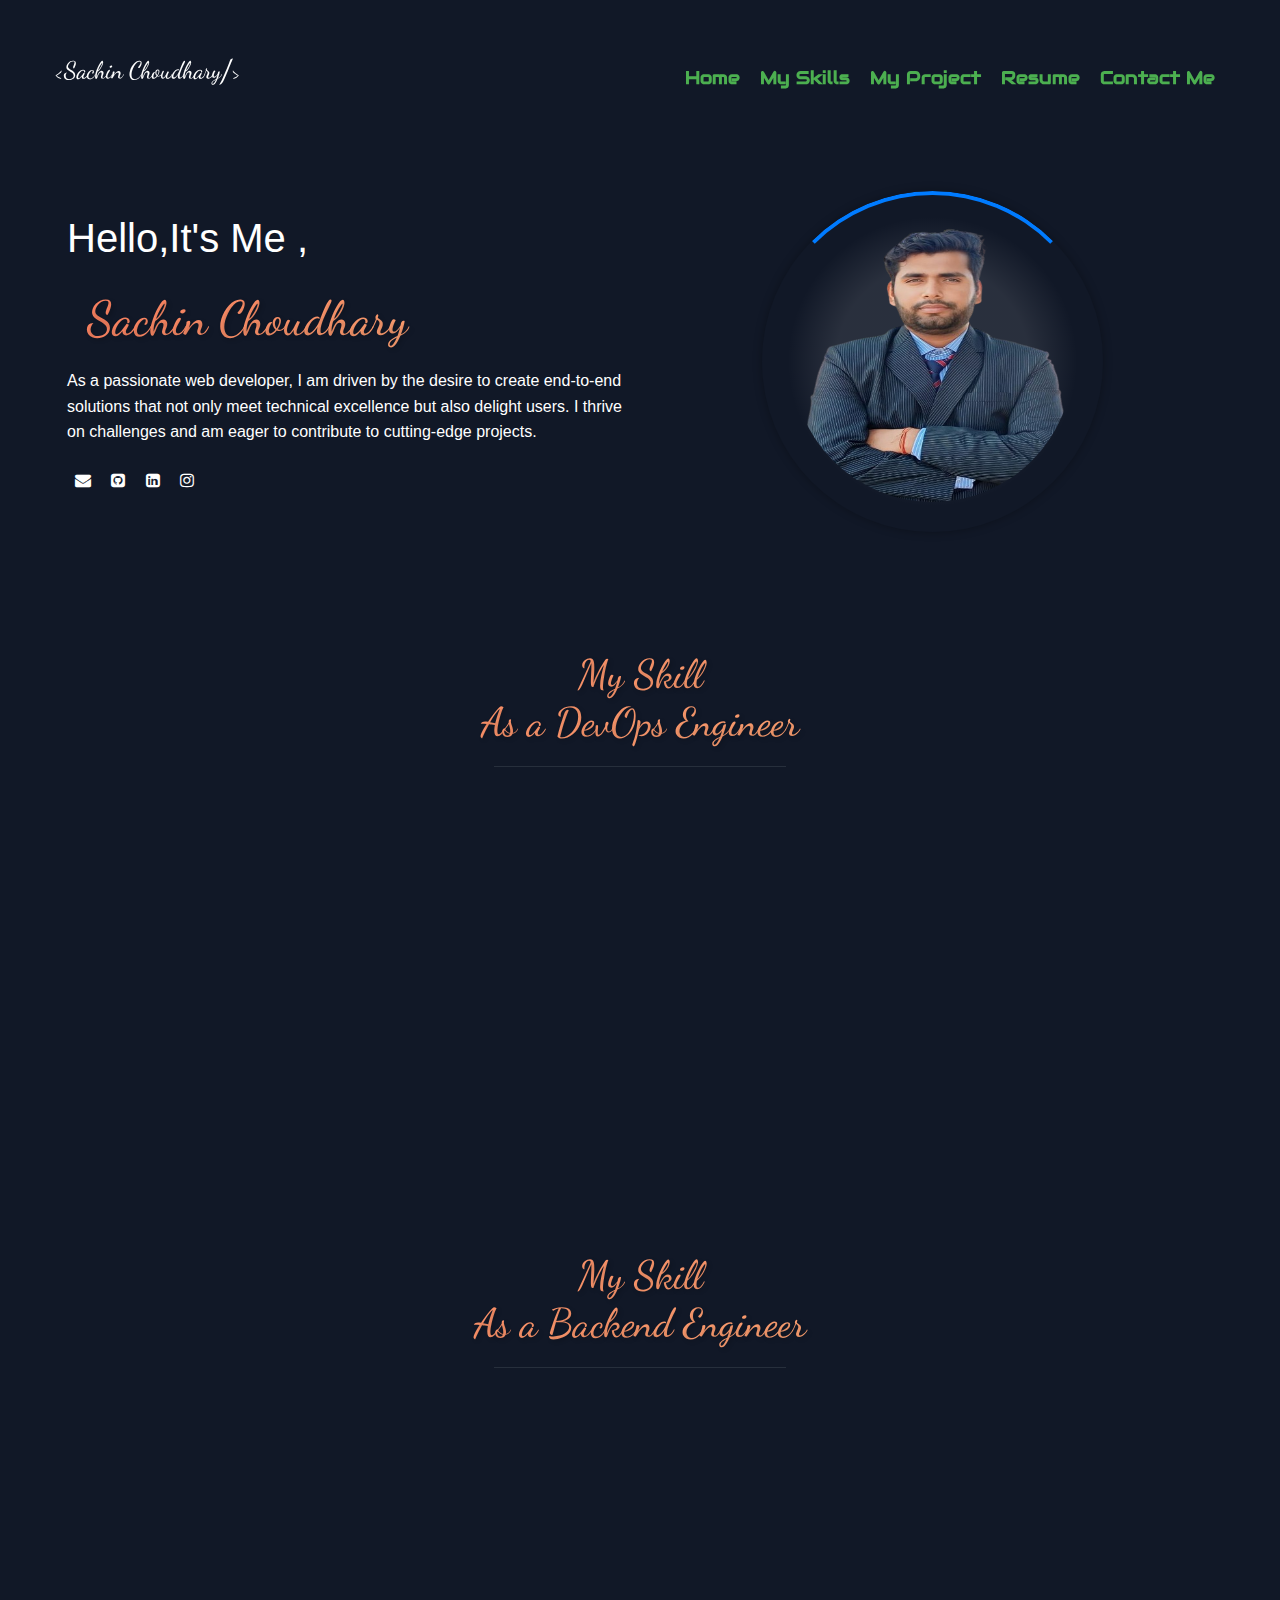
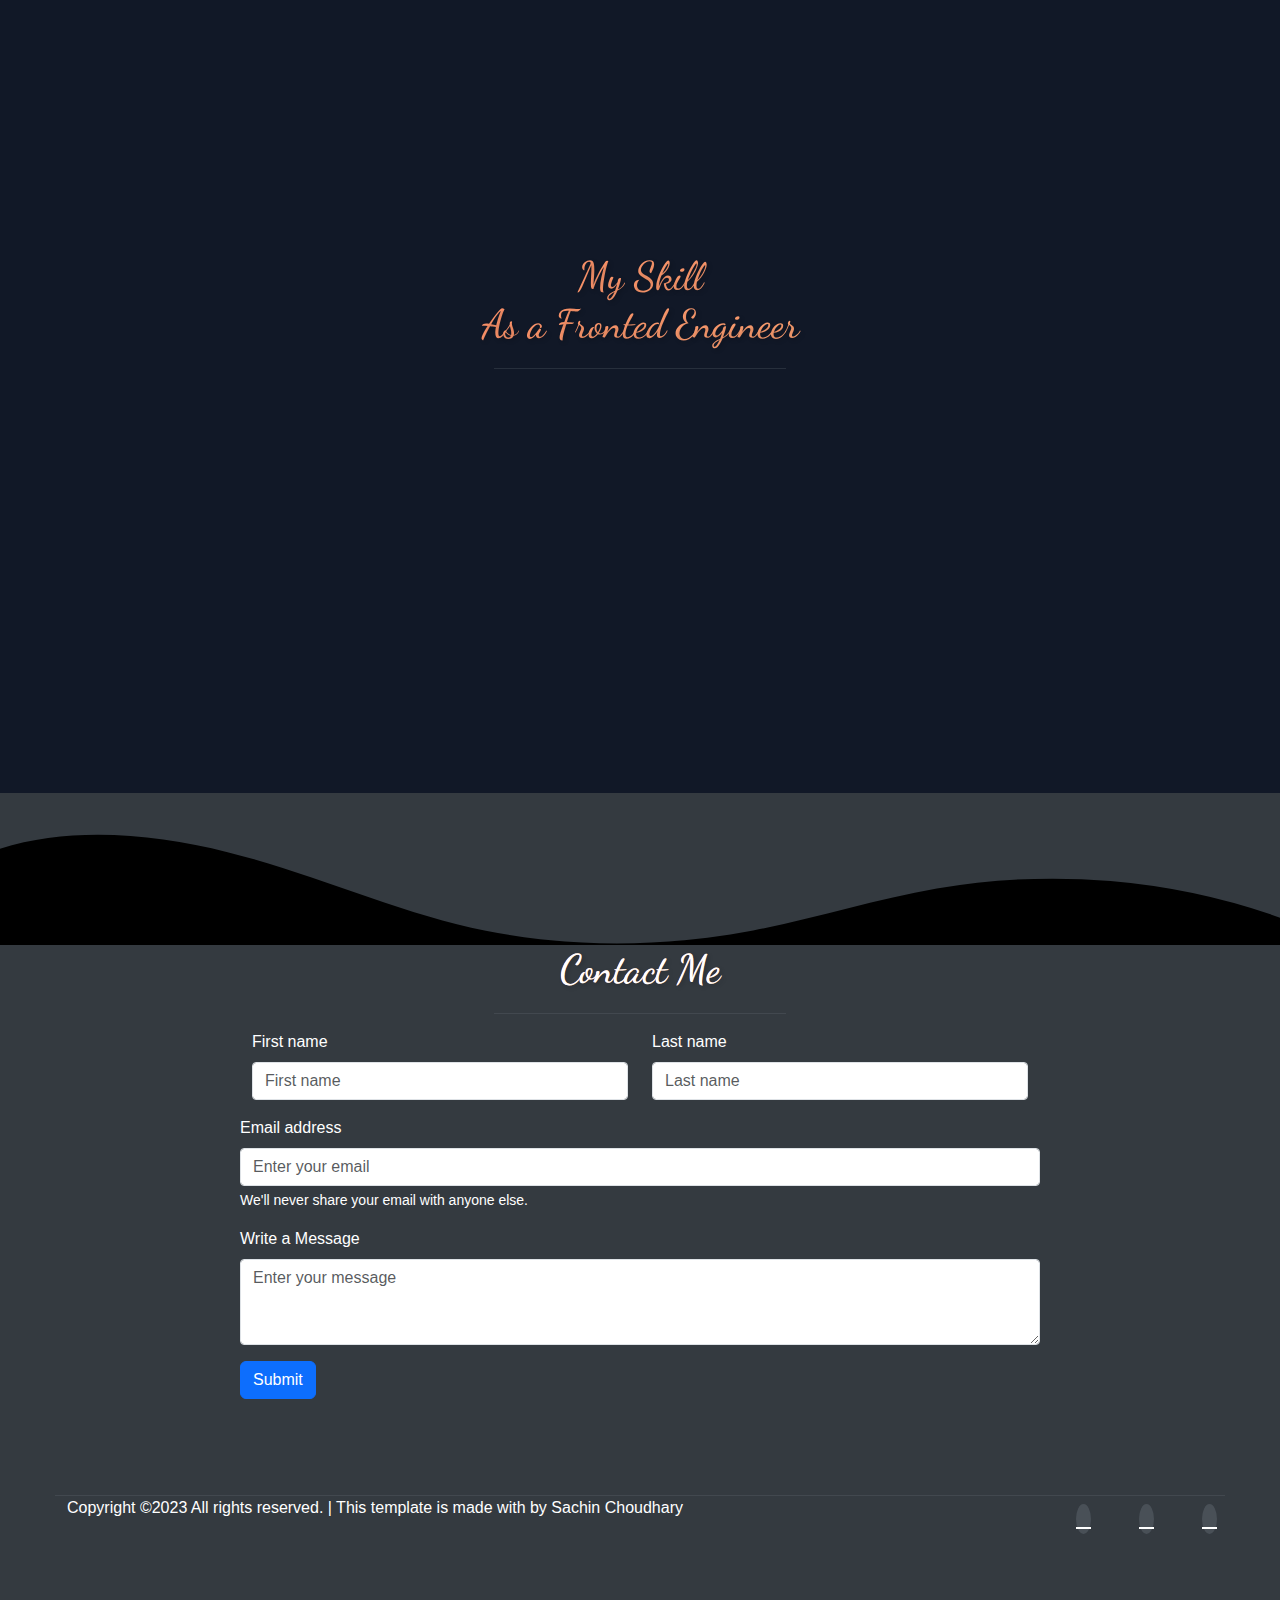
==== templates/portfolio.html @ 32dcf78a "first commit" ====
<!doctype html>
<html lang="en">

<head>
    <meta charset="UTF-8">
    <meta content="width=device-width, user-scalable=no, initial-scale=1.0, maximum-scale=1.0, minimum-scale=1.0"
        name="viewport">
    <meta content="ie=edge" http-equiv="X-UA-Compatible">
    <link href="/static/css/bootstrap.css" rel="stylesheet">
    <link href="./css/style.css" rel="stylesheet">
    <link crossorigin="anonymous" href="https://cdnjs.cloudflare.com/ajax/libs/font-awesome/6.4.0/css/all.min.css"
        integrity="sha512-iecdLmaskl7CVkqkXNQ/ZH/XLlvWZOJyj7Yy7tcenmpD1ypASozpmT/E0iPtmFIB46ZmdtAc9eNBvH0H/ZpiBw=="
        referrerpolicy="no-referrer" rel="stylesheet" />
    <link rel="stylesheet" href="/static/css/style.css">
    <link rel="stylesheet" href="https://fonts.googleapis.com/css2?family=Material+Symbols
          +Outlined:opsz,wght,FILL,GRAD@20..48,100..700,0..1,-50..200" />
    <link href="https://fonts.googleapis.com/icon?family=Material+Icons" rel="stylesheet">
    <link rel="stylesheet" href="https://cdnjs.cloudflare.com/ajax/libs/font-awesome/4.7.0/css/font-awesome.min.css">
    <link rel="stylesheet" href="https://fonts.googleapis.com/css2?family=Dancing+Script:wght@700&display=swap">
    <link rel="stylesheet" href="https://fonts.googleapis.com/css?family=Audiowide">
    <title>Portfolio</title>
</head>

<style>

/* Define a new animation */
@keyframes zoomIn {
    from {
        opacity: 0;
        transform: scale(0.5);
    }
    to {
        opacity: 1;
        transform: scale(1);
    }
}

/* Animation class that will be added on scroll */
.skill.animate {
    animation: zoomIn 0.8s ease-out forwards;
}

/* Optional: Add more animations if needed */
@keyframes bounceIn {
    0% {
        opacity: 0;
        transform: scale(0.5) translateY(-30px);
    }
    50% {
        opacity: 1;
        transform: scale(1.1) translateY(15px);
    }
    100% {
        opacity: 1;
        transform: scale(1) translateY(0);
    }
}

.skill.animate.bounce {
    animation: bounceIn 1s ease-out forwards;
}

/* Add this class to apply bounce effect */
.skill.bounce.animate {
    animation: bounceIn 1s ease-out forwards;
}


/* General Reset */
body {
    margin: 0;
    padding: 0;
    font-family: 'Arial', sans-serif;
}

/* Scroll to Top Button */
.scroll-to-top {
    position: fixed;
    bottom: 30px;
    right: 30px;
    background-color: #007bff; /* Button background color */
    color: white;
    border-radius: 50%;
    width: 50px;
    height: 50px;
    display: flex;
    justify-content: center;
    align-items: center;
    cursor: pointer;
    opacity: 0; /* Initially hidden */
    visibility: hidden;
    transition: opacity 0.4s ease, visibility 0.4s ease;
    z-index: 1000; /* Ensure it’s above other elements */
}

/* Icon inside the button */
.scroll-to-top i {
    font-size: 24px;
    transition: transform 0.3s ease;
}

/* Hover effect for the button */
.scroll-to-top:hover i {
    transform: translateY(-3px); /* Slight lift on hover */
}

/* Show the button when the user scrolls down */
.scroll-to-top.show {
    opacity: 1;
    visibility: visible;
}

/* Animation for the button appearance */
@keyframes bounce {
    0%, 20%, 50%, 80%, 100% {
        transform: translateY(0);
    }
    40% {
        transform: translateY(-10px);
    }
    60% {
        transform: translateY(-5px);
    }
}

.scroll-to-top.show i {
    animation: bounce 2s infinite;
}

/* Navbar adjustments */
.navbar-nav .nav-item .nav-link {
    font-size: 1.1rem;
    padding: 10px;
}

/* Container for the image and animation */
.image-container {
    display: flex;
    justify-content: center;
    align-items: center;
    padding: 10px;
    position: relative; /* For positioning the animated border */
}

/* Circular Frame Styles */
.circular-frame {
    position: relative;
    width: 90%; /* Adjust size for responsiveness */
    max-width: 341px; /* Ensure it doesn't get too large */
    aspect-ratio: 1; /* Maintain aspect ratio */
    border-radius: 50%;
    overflow: hidden;
    background: radial-gradient(circle, rgba(255, 255, 255, 0.1) 40%, rgba(255, 255, 255, 0) 60%);
    box-shadow: 0 0 10px rgba(0, 0, 0, 0.3);
    z-index: 1; /* Ensure it's above the animated border */
}

/* Animated Border */
.animated-border {
    position: absolute;
    top: 0;
    left: 0;
    width: 100%;
    height: 100%;
    border-radius: 50%;
    border: 4px solid transparent; /* Initial border to see the effect */
    box-sizing: border-box;
    border-top-color: #007bff; /* Color of the animated border */
    animation: rotate-border 2s linear infinite;
    z-index: 0; /* Ensure it’s below the circular frame */
}

/* Image Styles */
.image-main {
    width: 100%;
    height: 100%;
    padding: 30px;
    border-radius: 50%; /* Matches the frame's circular shape */
}

/* Animation for rotating border */
@keyframes rotate-border {
    0% {
        transform: rotate(0deg);
    }
    100% {
        transform: rotate(360deg);
    }
}

@keyframes slideInLeft {
    from {
        transform: translateX(-100%);
        opacity: 0;
    }
    to {
        transform: translateX(0);
        opacity: 1;
    }
}

@keyframes slideInRight {
    from {
        transform: translateX(100%);
        opacity: 0;
    }
    to {
        transform: translateX(0);
        opacity: 1;
    }
}

@keyframes fadeIn {
    from {
        opacity: 0;
    }
    to {
        opacity: 1;
    }
}

.slide-in-left {
    animation: slideInLeft 1s ease-out forwards;
}

.slide-in-right {
    animation: slideInRight 1s ease-out forwards;
}

.heading h1,
.paragraph-main,
.image-main {
    animation: fadeIn 1s ease-out forwards;
}

.heading h1 {
    animation-delay: 0.5s;
    font-size: 3rem;
}

.paragraph-main {
    animation-delay: 1s;
    font-size: 1rem;
}

.signature {
    font-family: 'Dancing Script', cursive;
    font-size: 1.5rem;
    color: white;
    display: flex;
    align-items: center;
    justify-content: center;
    margin-bottom: 1rem;
}

/* Skills Section */
.skills-container {
    display: flex;
    flex-wrap: wrap;
    justify-content: center;
    gap: 20px;
    padding: 20px;
    animation: fadeIn 2s ease-in-out;
}

.skill {
    background-color: #282828;
    border-radius: 50%;
    padding: 20px;
    text-align: center;
    width: 150px;
    height: 150px;
    transition: transform 0.3s ease, box-shadow 0.3s ease, background-color 0.3s ease;
    display: flex;
    flex-direction: column;
    align-items: center;
    justify-content: center;
    opacity: 0;
    /* animation: fadeInUp 1s forwards; */
}


.skill:hover {
    transform: scale(1.1);
    box-shadow: 0 15px 20px rgba(240, 240, 241, 0.3);
}

.skill-img {
    width: 80px;
    height: 80px;
    object-fit: contain;
    margin-bottom: 10px;
}

.skill-title {
    font-size: 1rem;
    font-weight: bold;
    margin: 0;
}

/* Animations */
@keyframes fadeIn {
    from { opacity: 0; }
    to { opacity: 1; }
}

@keyframes fadeInUp {
    from {
        opacity: 0;
        transform: translateY(20px);
    }
    to {
        opacity: 1;
        transform: translateY(0);
    }
}

@keyframes progress {
    from {
        transform: rotate(-90deg);
        clip: rect(0px, 150px, 150px, 75px);
    }
    to {
        transform: rotate(calc(3.6deg * var(--percentage) - 90deg));
        clip: rect(0px, 150px, 150px, 75px);
    }
}

/* Responsive Styles */
@media (max-width: 768px) {
    .container {
        width: 100%;
    }

    .skills-container {
        flex-direction: column;
        align-items: center;
    }

    .skill {
        width: 120px; 
        height: 120px; 
    }
}

@media (max-width: 576px) {
    .signature {
        font-size: 1.2rem;
    }

    .skills-container {
        flex-direction: row; 
        flex-wrap: wrap; 
    }
    
    .skill {
        width: calc(50% - 20px); 
        margin-bottom: 20px;
        width: 120px;
        height: 120px;
        padding: 10px;
    }

    .skill-img {
        width: 50px;
        height: 50px;

    }
    .heading h1 {
        font-size: 1.5rem;
    }
    .paragraph-main {
        font-size: 0.9rem;
    }
    .btn-primary {
        font-size: 0.8rem;
        padding: 6px 12px;
    }
    .circular-frame {
        width: 70%;
        max-width: 200px;
    }
    .animated-border {
        border-width: 3px;
    }
}

</style>

<body>
    <div class="header" id="header">
        <nav class="navbar navbar-expand-lg py-4 pt-lg-5 nav-menu">
            <div class="container">
                <div class="signature">
                    <span class="angle">&lt;</span>
                    <span id="logo-name">Sachin Choudhary</span>
                    <span class="angle">/&gt;</span>
                </div>
                <button class="navbar-toggler" type="button" data-toggle="collapse" data-target="#navbarSupportedContent"
                    aria-controls="navbarSupportedContent" aria-expanded="false" aria-label="Toggle navigation">
                    <i class="fa fa-bars"></i>
                </button>

                <div class="collapse navbar-collapse" id="navbarSupportedContent">
                    <ul class="navbar-nav ml-auto">
                        <li class="nav-item">
                            <a class="nav-link" aria-current="page" href="./portfolio.html">Home</a>
                        </li>
                        <li class="nav-item">
                            <a class="nav-link" href="#skills-section">My Skills</a>
                        </li>
                        <li class="nav-item">
                            <a class="nav-link" href="http://127.0.0.1:5000/">My Project</a>
                        </li>
                        <li class="nav-item">
                            <a class="nav-link" href="/static/images/Resume-Sachin-Choudhary.pdf">Resume</a>
                        </li>
                        <li class="nav-item">
                            <a class="nav-link btn btn-primary" href="#contact-me">Contact Me</a>
                        </li>
                    </ul>
                </div>
            </div>
        </nav>
    </div>

    <div class="container my-5">
        <div class="row align-items-center">
            <div class="col-lg-6 col-md-12 slide-in-left">
                <h1 class="heading1">Hello,It's Me , </h1>
                <div class="heading">
                    <h1>Sachin Choudhary</h1>
                </div>
                <p class="paragraph-main">
                    As a passionate web developer, I am driven by the desire to create end-to-end solutions that not only
                    meet technical excellence but also delight users. I thrive on challenges and am eager to contribute
                    to cutting-edge projects.
                </p>
                <div class="social my-3">
                    <a href="mailto:sachinlunayach333@gmail.com" target="_blank"><i class="fa fa-envelope"></i></a>

                    <a href="https://github.com/sachinlunayach" target="_blank"><i
                            class="fa fa-github-square"></i></a>
                    <a href="https://www.linkedin.com/in/sachinchoudhary1" target="_blank"><i
                            class="fa fa-linkedin-square"></i></a>
                    <a href="https://www.instagram.com/sachin_choudhary935" target="_blank"><i
                            class="fa fa-instagram"></i></a>
                </div>
            </div>
            <div class="col-lg-6 col-md-12 slide-in-right">
                <div class="image-container">
                    <div class="circular-frame">
                        <div class="animated-border"></div>
                        <img alt="Sachin Choudhary" class="image-main" src="/static/images/sachin1-removebg-preview.png">
                    </div>
                </div>
                
                
            </div>
        </div>
    </div>
    
    <section class="services-section" id="skills-section">
        <div class="container text-center common-title fw-bold">
            <h2 class="common-heading">My Skill <br>As a DevOps Engineer</h2>
            <hr class="custom-hr w-25 mx-auto">
        </div>
        <div class="container">
            <div class="row">
                <!-- Skill Item 1 -->
                <div class="col-6 col-sm-4 col-md-3 col-lg-3 mb-4">
                    <div class="skill bounce">
                        <img alt="AWS" class="skill-img" src="/static/images/aws.png">
                        <h5 class="skill-title">AWS</h5>
                    </div>
                </div>
                <!-- Skill Item 2 -->
                <div class="col-6 col-sm-4 col-md-3 col-lg-3 mb-4">
                    <div class="skill bounce">
                        <img alt="Docker" class="skill-img" src="/static/images/docker1.png">
                        <h5 class="skill-title">Docker</h5>
                    </div>
                </div>
                <!-- Skill Item 3 -->
                <div class="col-6 col-sm-4 col-md-3 col-lg-3 mb-4">
                    <div class="skill bounce">
                        <img alt="Jenkins" class="skill-img" src="/static/images/jenkins.png">
                        <h5 class="skill-title">Jenkins</h5>
                    </div>
                </div>
                <!-- Skill Item 4 -->
                <div class="col-6 col-sm-4 col-md-3 col-lg-3 mb-4">
                    <div class="skill bounce">
                        <img alt="Kubernetes" class="skill-img" src="/static/images/kubernetes.png">
                        <h5 class="skill-title">Kubernetes</h5>
                    </div>
                </div>
                <!-- Skill Item 5 -->
                <div class="col-6 col-sm-4 col-md-3 col-lg-3 mb-4">
                    <div class="skill bounce">
                        <img alt="Linux" class="skill-img" src="/static/images/linux.png">
                        <h5 class="skill-title">Linux</h5>
                    </div>
                </div>
                <!-- Skill Item 6 -->
                <div class="col-6 col-sm-4 col-md-3 col-lg-3 mb-4">
                    <div class="skill bounce">
                        <img alt="Redhat" class="skill-img" src="/static/images/redhat1.png">
                        <h5 class="skill-title">Redhat9</h5>
                    </div>
                </div>
                <!-- Skill Item 7 -->
                <div class="col-6 col-sm-4 col-md-3 col-lg-3 mb-4">
                    <div class="skill bounce">
                        <img alt="gitbash" class="skill-img" src="/static/images/gitbash.png">
                        <h5 class="skill-title">Gitbash</h5>
                    </div>
                </div>
                <!-- Skill Item 8 -->
                <div class="col-6 col-sm-4 col-md-3 col-lg-3 mb-4">
                    <div class="skill bounce">
                        <img alt="Github" class="skill-img" src="/static/images/github1.png">
                        <h5 class="skill-title">Github</h5>
                    </div>
                </div>
            </div>
        </div>
    </section>
    <section class="services-section" id="skills-section">
        <div class="container text-center common-title fw-bold">
            <h2 class="common-heading">My Skill <br>As a Backend Engineer</h2>
            <hr class="custom-hr w-25 mx-auto">
        </div>
        <div class="container">
            <div class="row">
                <!-- Skill Item 1 -->
                <div class="col-6 col-sm-4 col-md-3 col-lg-3 mb-4">
                    <div class="skill bounce">
                        <img alt="Python" class="skill-img" src="/static/images/py.png">
                        <h5 class="skill-title">Python</h5>
                    </div>
                </div>
                <!-- Skill Item 2 -->
                <div class="col-6 col-sm-4 col-md-3 col-lg-3 mb-4">
                    <div class="skill bounce">
                        <img alt="Flask" class="skill-img" src="/static/images/flask.png">
                        <h5 class="skill-title">Flask</h5>
                    </div>
                </div>
                <!-- Skill Item 3 -->
                <div class="col-6 col-sm-4 col-md-3 col-lg-3 mb-4">
                    <div class="skill bounce">
                        <img alt="Mongodb" class="skill-img" src="/static/images/mongodb.png">
                        <h5 class="skill-title">Mongodb</h5>
                    </div>
                </div>
                <!-- Skill Item 4 -->
                <div class="col-6 col-sm-4 col-md-3 col-lg-3 mb-4">
                    <div class="skill bounce">
                        <img alt="Postman" class="skill-img" src="/static/images/postman.png">
                        <h5 class="skill-title">Postman</h5>
                    </div>
                </div>
                <!-- Skill Item 5 -->
                <div class="col-6 col-sm-4 col-md-3 col-lg-3 mb-4">
                    <div class="skill bounce">
                        <img alt="Rest Api" class="skill-img" src="/static/images/restapi.webp">
                        <h5 class="skill-title">Rest Api</h5>
                    </div>
                </div>
                <!-- Skill Item 6 -->
                <div class="col-6 col-sm-4 col-md-3 col-lg-3 mb-4">
                    <div class="skill bounce">
                        <img alt="AJAX" class="skill-img" src="/static/images/ajax1.png">
                        <h5 class="skill-title">AJAX</h5>
                    </div>
                </div>
            </div>
        </div>
    </section>
    <section class="services-section" id="skills-section">
        <div class="container text-center common-title fw-bold">
            <h2 class="common-heading">My Skill <br>As a Fronted Engineer</h2>
            <hr class="custom-hr w-25 mx-auto">
        </div>
        <div class="container">
            <div class="row">
                <!-- Skill Item 1 -->
                <div class="col-6 col-sm-4 col-md-3 col-lg-3 mb-4">
                    <div class="skill bounce">
                        <img alt="HTML5" class="skill-img" src="/static/images/html5.png">
                        <h5 class="skill-title">HTML5</h5>
                    </div>
                </div>
                <!-- Skill Item 2 -->
                <div class="col-6 col-sm-4 col-md-3 col-lg-3 mb-4">
                    <div class="skill bounce">
                        <img alt="CSS3" class="skill-img" src="/static/images/css3.png">
                        <h5 class="skill-title">CSS3</h5>
                    </div>
                </div>
                <!-- Skill Item 3 -->
                <div class="col-6 col-sm-4 col-md-3 col-lg-3 mb-4">
                    <div class="skill bounce">
                        <img alt="Js" class="skill-img" src="/static/images/js.png">
                        <h5 class="skill-title">Javascript</h5>
                    </div>
                </div>
                <!-- Skill Item 4 -->
                <div class="col-6 col-sm-4 col-md-3 col-lg-3 mb-4">
                    <div class="skill bounce">
                        <img alt="Jquery" class="skill-img" src="/static/images/jquery.png">
                        <h5 class="skill-title">Jquery</h5>
                    </div>
                </div>
                <!-- Skill Item 5 -->
                <div class="col-6 col-sm-4 col-md-3 col-lg-3 mb-4">
                    <div class="skill bounce">
                        <img alt="bootstap" class="skill-img" src="/static/images/bootstarp.webp">
                        <h5 class="skill-title">Bootstrap</h5>
                    </div>
                </div>
                <!-- Skill Item 6 -->
                <div class="col-6 col-sm-4 col-md-3 col-lg-3 mb-4">
                    <div class="skill bounce">
                        <img alt="react js" class="skill-img" src="/static/images/react.png">
                        <h5 class="skill-title">React Js</h5>
                    </div>
                </div>
            </div>
        </div>
    </section>
  
     <section class="common-section bg-color contact-section text-white">
        <div class="custom-shape-divider-top">
            <svg data-name="Layer 1" preserveAspectRatio="none" viewBox="0 0 1200 120" xmlns="http://www.w3.org/2000/svg">
                <path class="shape-fill" d="M321.39,56.44c58-10.79,114.16-30.13,172-41.86,82.39-16.72,168.19-17.73,250.45-.39C823.78,31,906.67,72,985.66,92.83c70.05,18.48,146.53,26.09,214.34,3V0H0V27.35A600.21,600.21,0,0,0,321.39,56.44Z"></path>
            </svg>
        </div>
    
        <div class="container text-center fw-bold common-title" id="contact-me">
            <h2 class="common-heading text-white">Contact Me</h2>
            <hr class="w-25 mx-auto">
        </div>
    
        <div class="container" >
            <div class="form-section mx-auto">
                <form id="contactForm">
                    <div class="mb-3">
                        <div class="row">
                            <div class="col-12 col-md-6">
                                <label class="form-label" for="first-name">First name</label>
                                <input name="fname" class="form-control" id="first-name" placeholder="First name" aria-label="First name" type="text" required>
                            </div>
                            <div class="col-12 col-md-6">
                                <label for="last-name" class="form-label">Last name</label>
                                <input type="text" name="lname" class="form-control" id="last-name" placeholder="Last name" aria-label="Last name" required>
                            </div>
                        </div>
                    </div>
            
                    <div class="mb-3">
                        <label for="exampleInputEmail1" class="form-label">Email address</label>
                        <input name="email" type="email" class="form-control" id="exampleInputEmail1" required placeholder="Enter your email" aria-describedby="emailHelp">
                        <div id="emailHelp" class="form-text text-white">We'll never share your email with anyone else.</div>
                    </div>
                    <div class="mb-3">
                        <label for="exampleFormControlTextarea1" class="form-label">Write a Message</label>
                        <textarea name="message" class="form-control" id="exampleFormControlTextarea1" required placeholder="Enter your message" rows="3"></textarea>
                    </div>
            
                    <button type="submit" class="btn btn-primary">Submit</button>
                </form>
            </div>
            
        </div>
    </section>
    <footer class="main-footer-section">
        <div class="contact-details">
            <!-- <div class="container px-5">
                <div class="row g-0">
                    <div class="col-lg-4 ">
                        <div class="contact-div p-5 d-flex flex-column justify-content-center align-items-center">
                            <div class="icon-div d-flex justify-content-center align-items-center rounded-circle mb-3">
                                <img src="/static/images/icons8-phone.gif" alt="GIF Image" class="img-fluid">
                            </div>
                            <p class="text-white">(+91) 9672042674</p>
                        </div>
                    </div>

                    <div class="col-lg-4 ">
                        <div class="contact-div p-5 d-flex flex-column justify-content-center align-items-center">
                            <div class="icon-div d-flex justify-content-center align-items-center rounded-circle mb-3">
                                <img src="/static/images/icons8-whatsapp.gif" alt="GIF Image" class="img-fluid">
                            </div>
                            <p class="text-white">(+91) 9351097599</p>
                        </div>
                    </div>

                    <div class="col-lg-4 ">
                        <div class="contact-div p-5 d-flex flex-column justify-content-center align-items-center">
                            <div class="icon-div d-flex justify-content-center align-items-center rounded-circle mb-3">
                                <img src="/static/images/icons8-telegram-app.gif" alt="GIF Image" class="img-fluid">
                            </div>
                            <p class="text-white">(+91) 9351097599</p>
                        </div>
                    </div>
                </div>
            </div> -->


            <div class="container">
                <hr class="container mx-auto">

                <div class="row">
                    <div class="col-lg-8 col-12 ">
                        Copyright ©2023 All rights reserved. | This template is made with by <span
                            class="bg-theme">Sachin Choudhary</span>
                    </div>
                    <div class="col-md-4 col-12  ">
                        <div class="d-flex justify-content-center justify-content-lg-end gap-5 mt-lg-0 mt-3">
                            <a href="https://www.instagram.com/sachin_choudhary935" target="_blank">
                                <div
                                    class="icon-span d-flex justify-content-center align-items-center rounded-circle mb-3">
                                    <i class="fa-brands fa-instagram"></i>
                                </div>
                            </a>
                            <a href="https:/www.linkedin.com/in/sachinchoudhary1" target="_blank">
                                <div
                                    class="icon-span d-flex justify-content-center align-items-center rounded-circle mb-3">
                                    <i class="fa-brands fa-linkedin-square"></i>
                                </div>
                            </a>
                            <a href="https://github.com/sachinlunayach" target="_blank">
                                <div
                                    class="icon-span d-flex justify-content-center align-items-center rounded-circle mb-3">
                                    <i class="fa-brands fa-github"></i>
                                </div>
                            </a>
                        </div>
                    </div>
                </div>
            </div>
        </div>
    </footer> 
<!-- Scroll to Top Button -->
<div id="scrollToTop" class="scroll-to-top">
    <i class="fa fa-arrow-up"></i>
</div>

</body>
<script src="https://ajax.googleapis.com/ajax/libs/jquery/3.5.1/jquery.min.js"></script>
<script src="https://cdn.jsdelivr.net/npm/bootstrap@5.0.2/dist/js/bootstrap.bundle.min.js"
    integrity="sha384-MrcW6ZMFYlzcLA8Nl+NtUVF0sA7MsXsP1UyJoMp4YLEuNSfAP+JcXn/tWtIaxVXM"
    crossorigin="anonymous"></script>
<script src="https://cdnjs.cloudflare.com/ajax/libs/popper.js/1.16.0/umd/popper.min.js"></script>
<script src="https://maxcdn.bootstrapcdn.com/bootstrap/4.5.2/js/bootstrap.min.js"></script>
<script src="script.js"></script>

<script>
    const tooltipTriggerList = document.querySelectorAll('[data-bs-toggle="tooltip"]')
    const tooltipList = [...tooltipTriggerList].map(tooltipTriggerEl => new bootstrap.Tooltip(tooltipTriggerEl))


    // ----------------------------on page load scroll to top---------------------------
    window.addEventListener('load', function() {
        window.scrollTo(0, 0); // Scroll to the top of the page
    });

// ----------------------------on page load redirect to specific URL---------------------------
// window.addEventListener('load', function() {
//     if (window.location.href !== 'http://127.0.0.1:5502/templates/portfolio.html') {
//         window.location.href = 'http://127.0.0.1:5502/templates/portfolio.html';
//     }
// });

    // ----------------------------Form Submission---------------------------
    document.getElementById("contactForm").addEventListener("submit", function(event) {
    event.preventDefault(); // Prevent the default form submission

    // Collect form data
    const formData = new FormData(this);
    const queryString = new URLSearchParams(formData).toString();

    // Send data using fetch
    fetch(`http://192.168.179.145:5000/portfolio?${queryString}`, {
        method: "GET",
    })
    .then(response => {
        // Check if the response status is OK (200-299)
        if (response.ok) {
            return response.text(); // Convert the response to text
        } else {
            // Handle non-OK responses
            throw new Error('Network response was not ok');
        }
    })
    .then(data => {
        // Check if the response text matches the success message
        if (data.trim() === "Successfully") {
            // Show success message
            alert("Thank you for contacting me!");

            // Optional: Reset the form after submission
            document.getElementById("contactForm").reset();
        } else {
            // If the response is not as expected, throw an error
            throw new Error('Unexpected response content');
        }
    })
    .catch(error => {
        console.error('Error:', error);
        alert("There was an error submitting the form. Please try again.");
    });
});


// Scroll to Top functionality
document.addEventListener('DOMContentLoaded', function() {
    const scrollToTopBtn = document.getElementById('scrollToTop');

    window.addEventListener('scroll', () => {
        if (window.pageYOffset > 300) {
            scrollToTopBtn.classList.add('show');
        } else {
            scrollToTopBtn.classList.remove('show');
        }
    });

    scrollToTopBtn.addEventListener('click', () => {
        window.scrollTo({
            top: 0,
            behavior: 'smooth'
        });
    });
});

document.addEventListener('DOMContentLoaded', function() {
    // Function to check if an element is in the viewport
    function isInViewport(element) {
        const rect = element.getBoundingClientRect();
        return (
            rect.top >= 0 &&
            rect.left >= 0 &&
            rect.bottom <= (window.innerHeight || document.documentElement.clientHeight) &&
            rect.right <= (window.innerWidth || document.documentElement.clientWidth)
        );
    }

    // Function to add the 'in-view' class to elements
    function checkElementsInView() {
        const skills = document.querySelectorAll('.skill');
        skills.forEach(skill => {
            if (isInViewport(skill)) {
                skill.classList.add('in-view');
            }
        });
    }

    // Listen for scroll events
    window.addEventListener('scroll', checkElementsInView);

    // Initial check in case elements are already in view
    checkElementsInView();
});
document.addEventListener('DOMContentLoaded', () => {
    const skills = document.querySelectorAll('.skill');
    
    // Create an intersection observer to handle scroll events
    const observer = new IntersectionObserver(entries => {
        entries.forEach(entry => {
            if (entry.isIntersecting) {
                entry.target.classList.add('animate');
                // Stop observing once the element has been animated
                observer.unobserve(entry.target);
            }
        });
    }, { threshold: 0.1 });

    // Observe each skill item
    skills.forEach(skill => {
        observer.observe(skill);
    });
});





</script>

</html>
---- static/css/style.css ----
/* General Reset */
body {
    margin: 0;
    padding: 0;
    box-sizing: border-box;
    width: 100%;
    overflow-x: hidden; /* Prevent horizontal scroll */
    background-color: #111827; /* Tailwind's bg-gray-900 equivalent */
    color: #ffffff; /* White text */
    font-family: 'Arial', sans-serif; /* Use a clean, readable font */
}

/* Ensure all text across the site inherits the white color */
h1, h2, h3, h4, h5, h6, p, a, span, div {
    color: inherit;
}

/* Optional: Add some padding to the body for better spacing */
body {
    padding: 20px;
}


/* Container for Responsive Grid */
.container-fluid {
    padding-left: 0;
    padding-right: 0;
    width: 100%; /* Ensure container takes full width */
}

/* Navbar Styles */
.navbar {
    position: relative; 
    width: 100%; 
    height: 10%;
    backdrop-filter: blur(10px);
}

/* Nav Link Styles */
.nav-link {
    color: #4CAF50; /* Fresh green color */
    font-weight: 600; 
    padding: 0.5rem 1rem; 
    transition: color 0.3s ease, transform 0.3s ease; /* Smooth color and transform transition */
    justify-content: center;
    font-family: "Audiowide", sans-serif;
    font-size: 20px;
}

/* Hover Effect for Nav Links */
.nav-link:hover {
    color: #FF4500; /* Vibrant orange-red color on hover */
    transform: scale(1.1); /* Slightly enlarge the link on hover */
}

/* Navbar Scroll Effect */
.navbar.scrolled {
    background-color: rgba(255, 255, 255, 0.8); /* More opaque on scroll */
    backdrop-filter: blur(5px); /* Reduce blur on scroll */
}



/* Navbar Toggler */
.navbar-toggler {
    border: none; 
    background: none;
    background-color: white;
}
.navbar-toggler-icon {
    width: 30px; 
    height: 30px; 
   
}
.angle{
    /* color:black; */
    font-size: 30px;
}

/* Card Styles */
.card {
    width: 100%; /* Make card width responsive */
    max-width: 100%; /* Ensure card doesn't overflow */
    margin: 0 auto; /* Center card horizontally */ 
}

/* Responsive Grid */
.row {
    display: flex;
    flex-wrap: wrap; /* Allow wrapping on smaller screens */
    margin: 0; /* Remove default margin */
}

.col-lg-4, .col-md-4, .col-sm-6 {
    flex: 1 0 100%; /* Full width on small screens */
    max-width: 100%; /* Ensure no horizontal overflow */
    padding: 0.5rem; /* Add spacing around columns */
}


.text-center {
    font-family: 'Dancing Script', cursive;
    font-size: 2rem;
    color: #333;
    text-shadow: 2px 2px 4px rgba(0, 0, 0, 0.2);
    margin: 0;
    padding: 20px;
    background: linear-gradient(135deg, #ff7e5f, #feb47b);
    -webkit-background-clip: text;
    color: transparent;
}


@media (min-width: 576px) {
    .col-sm-6 {
        flex: 1 0 50%; /* 50% width on small screens and up */
    }
}

@media (min-width: 768px) {
    .col-md-4 {
        flex: 1 0 33.33%; /* 33.33% width on medium screens and up */
    }
    .navbar-collapse{
        justify-content: flex-end;
    }
}

@media (min-width: 992px) {
    .col-lg-4 {
        flex: 1 0 33.33%; /* 33.33% width on large screens and up */
    }
}

/* Custom styles */
/* .header {
    background-color: #f8f9fa;
} */

.nav-menu .navbar-toggler-icon {
    background-image: url('path/to/your/toggler-icon.png'); /* Optional: Cutomize your icon */
}

.navbar-nav .nav-link {
    padding: 0.5rem 1rem;
}

@media (max-width: 767.98px) {
    .navbar-nav {
        text-align: center;
    }
    
}


/* Custom styles for Footer */

/* Footer Styles */
.main-footer-section {
    background-color: #343a40; /* Change as needed */
    color: #fff;
    padding: 2rem 0;
}

.contact-details {
    padding: 2rem 0;
}

.contact-div {
    background-color: #495057; /* Change as needed */
    border-radius: 10px;
    color: #fff;
    text-align: center;
    width: 100%;
}

.contact-div .icon-div img {
    width: 50px; /* Adjust as needed */
    height: 50px; /* Adjust as needed */
}

.container hr {
    border-top: 1px solid #6c757d; /* Adjust as needed */
}

.icon-span, .icon-div {
    background-color: #495057; /* Adjust as needed */
}

.icon-span i {
    color: #fff;
    font-size: 20px; /* Adjust as needed */
}


/* Responsive Styles */
@media (max-width: 767.98px) {
    .contact-div {
        padding: 1rem;
    }
    
    .contact-div .icon-div img {
        width: 40px; /* Adjust for smaller screens */
        height: 40px; /* Adjust for smaller screens */
    }
    
    .container {
        padding-left: 1rem;
        padding-right: 1rem;
    }
    
    .row {
        margin: 0;
    }
    
    .col-lg-4, .col-md-4, .col-sm-6 {
        flex: 1 0 100%; /* Full width on small screens */
        max-width: 100%;
    }
    
    .d-flex {
        flex-direction: column; /* Stack icons vertically on smaller screens */
    }
    
    .icon-span {
        margin-bottom: 1rem; /* Adjust spacing for mobile */
    }
}

/* Additional Styles for Larger Screens */
@media (min-width: 768px) {
    .contact-div {
        padding: 2rem;
    }
    
    .contact-div .icon-div img {
        width: 60px; /* Adjust for medium screens */
        height: 60px; /* Adjust for medium screens */
    }
}

/* Adjusting icons in footer for larger screens */
@media (min-width: 992px) {
    .icon-span {
        margin-bottom: 0;
    }
    
    .d-flex {
        flex-direction: row; /* Align icons horizontally on larger screens */
    }
}

/* Custom Style for Contact Me */

/* Common Section Styles */
.common-section {
    padding: 2rem 0;
}

.bg-color {
    background-color: #343a40; /* Adjust color as needed */
}

.contact-section .custom-shape-divider-top {
    width: 100%;
    overflow: hidden;
    line-height: 0;
    transform: rotate(180deg);
}

.custom-shape-divider-top svg {
    position: relative;
    display: block;
    width: calc(100% + 1.3px);
    height: 120px;
}

.common-title {
    margin-bottom: 2rem;
}

.common-heading {
    font-size: 2rem; /* Adjust for responsive design */
}

.form-section {
    max-width: 800px;
    margin: 0 auto;
}

.form-label {
    margin-bottom: 0.5rem;
}

.form-control {
    border-radius: 0.25rem;
}



/* Responsive Styles */
@media (max-width: 767.98px) {
    .common-heading {
        font-size: 1.5rem; /* Smaller heading on mobile */
    }
    
    .form-section {
        padding: 0 1rem; /* Add padding for mobile */
    }
    
    .form-control {
        font-size: 1rem; /* Adjust font size */
    }
    
    .btn-primary {
        font-size: 1rem; /* Adjust button font size */
    }
}


/* Custom Style for Top Section */
/* Container */
.container {
    max-width: 1200px;
    padding: 0 15px;
    margin: 0 auto;
}

/* Heading Styles */
.heading h1 {
    font-size: 2.5rem; /* Large text for large screens */
    margin-bottom: 1rem;
}

/* Paragraph Styles */
.paragraph-main {
    font-size: 1.2rem;
    line-height: 1.6;
    margin-bottom: 1.5rem;
}

/* Social Icons */
.social {
    margin-top: 1rem;
}

.social a {
    margin: 0 0.5rem;
    color: inherit;
}

.social i {
    transition: color 0.3s ease;
}


/* Button Styles */
#button {
    margin-top: 1rem;
}

/* Image Styles */
/* .image-main {
    width: 50%;
    height: 50%;
    margin-left: 242px;

} */

/* Responsive Styles */
@media (max-width: 1199.98px) {
    .heading h1 {
        font-size: 2.2rem; /* Slightly smaller heading text for medium-large screens */
    }

    .paragraph-main {
        font-size: 1.1rem;
    }
}

@media (max-width: 991.98px) {
    .heading h1 {
        font-size: 2rem; /* Smaller heading text for medium screens */
    }

    .paragraph-main {
        font-size: 1rem; /* Slightly smaller text for medium screens */
    }

    .social {
        text-align: center; /* Center social icons on medium screens */
    }

    .social a {
        margin: 0.5rem;
    }
}

@media (max-width: 767.98px) {
    .heading h1 {
        font-size: 1.8rem; /* Smaller heading text for small screens */
    }

    .paragraph-main {
        font-size: 0.9rem; /* Smaller paragraph text on small screens */
    }

    .social a {
        margin: 0.25rem; /* Reduce margin between icons on small screens */
    }

    .btn-primary {
        width: 100%; /* Full-width button on small screens */
    }
}

@media (max-width: 575.98px) {
    .heading h1 {
        font-size: 1.6rem; /* Smaller heading text for extra small screens */
    }

    .paragraph-main {
        font-size: 0.8rem; /* Smaller paragraph text on extra small screens */
    }

    .social a {
        margin: 0.25rem; /* Adjust margin for extra small screens */
    }

    .btn-primary {
        padding: 0.75rem; /* Adjust button padding on extra small screens */
    }
    
}
.email-icon {
    width: 42px;
    height: 42px;
    display: inline-block;
}

.email-icon img {
    width: 46px;
    height: 46px;
    margin-top: -16px;
}

/* General Styles */
.services-section {
    /* background-color: #f9f9f9; */
    padding: 60px 0;
}

.common-heading {
    font-size: 2.5rem;
    /* color: #333; */
    margin-bottom: 20px;
}

.card-box {
    background-color: #fff;
    transition: transform 0.3s ease, box-shadow 0.3s ease;
}

.card-box img {
    margin-bottom: 20px;
}

.card-box:hover {
    transform: translateY(-10px);
    box-shadow: 0 15px 30px rgba(0, 0, 0, 0.2);
}

.card-box p {
    font-size: 1rem;
    /* color: #666; */
    color: white;
}

/* Animations */
@keyframes fadeInUp {
    from {
        opacity: 0;
        transform: translateY(20px);
    }
    to {
        opacity: 1;
        transform: translateY(0);
    }
}

.card-box {
    animation: fadeInUp 0.6s ease-out;
}

/* Delayed Animations for Each Column */
.col-xxl-4:nth-child(1) .card-box {
    animation-delay: 0.2s;
}

.col-xxl-4:nth-child(2) .card-box {
    animation-delay: 0.4s;
}

.col-xxl-4:nth-child(3) .card-box {
    animation-delay: 0.6s;
}

.col-xxl-4:nth-child(4) .card-box {
    animation-delay: 0.8s;
}

.col-xxl-4:nth-child(5) .card-box {
    animation-delay: 1s;
}

.col-xxl-4:nth-child(6) .card-box {
    animation-delay: 1.2s;
}

.pe-3{
    font-family: Cambria, Cochin, Georgia, Times, 'Times New Roman', serif;
}

.heading h1 {
    font-family: 'Dancing Script', cursive;
    font-size: 4rem;
    color: #333;
    text-shadow: 2px 2px 4px rgba(0, 0, 0, 0.2);
    margin: 0;
    padding: 20px;
    background: linear-gradient(135deg, #ff7e5f, #feb47b);
    -webkit-background-clip: text;
    color: transparent;
}
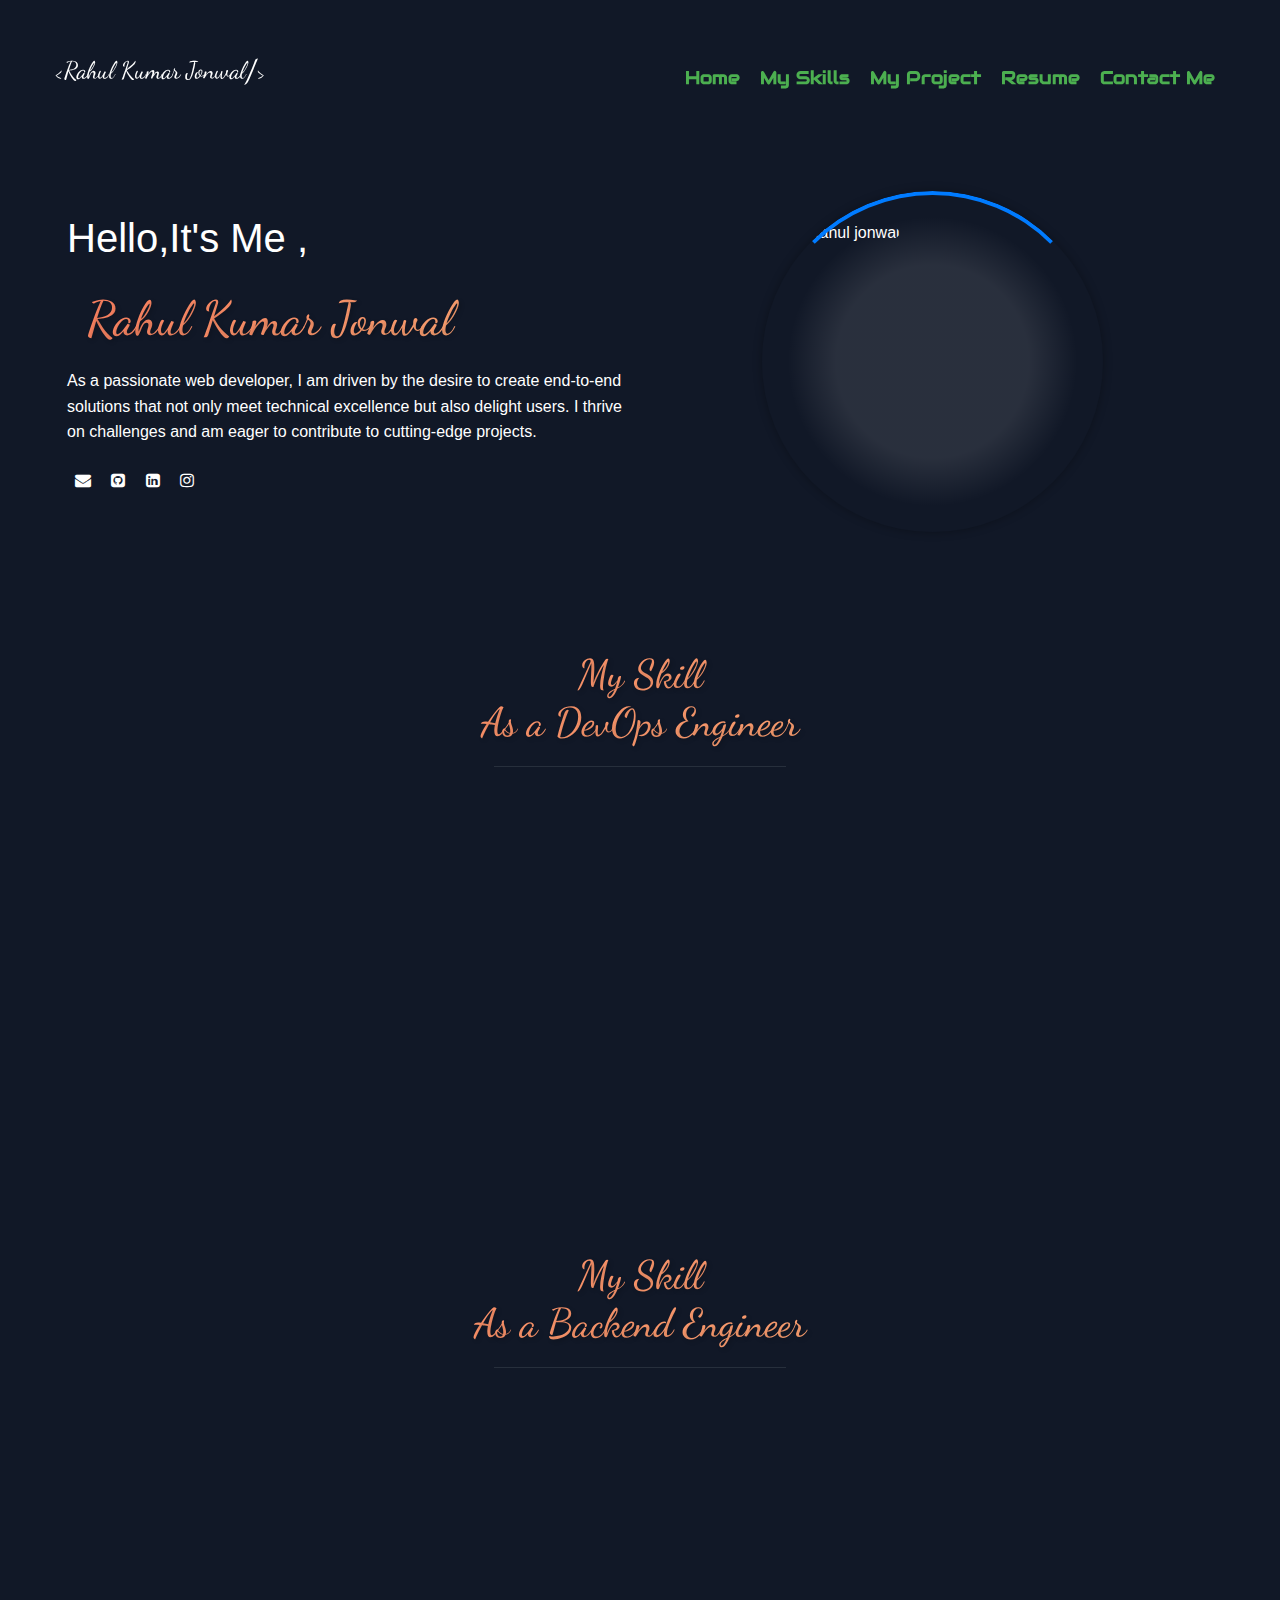
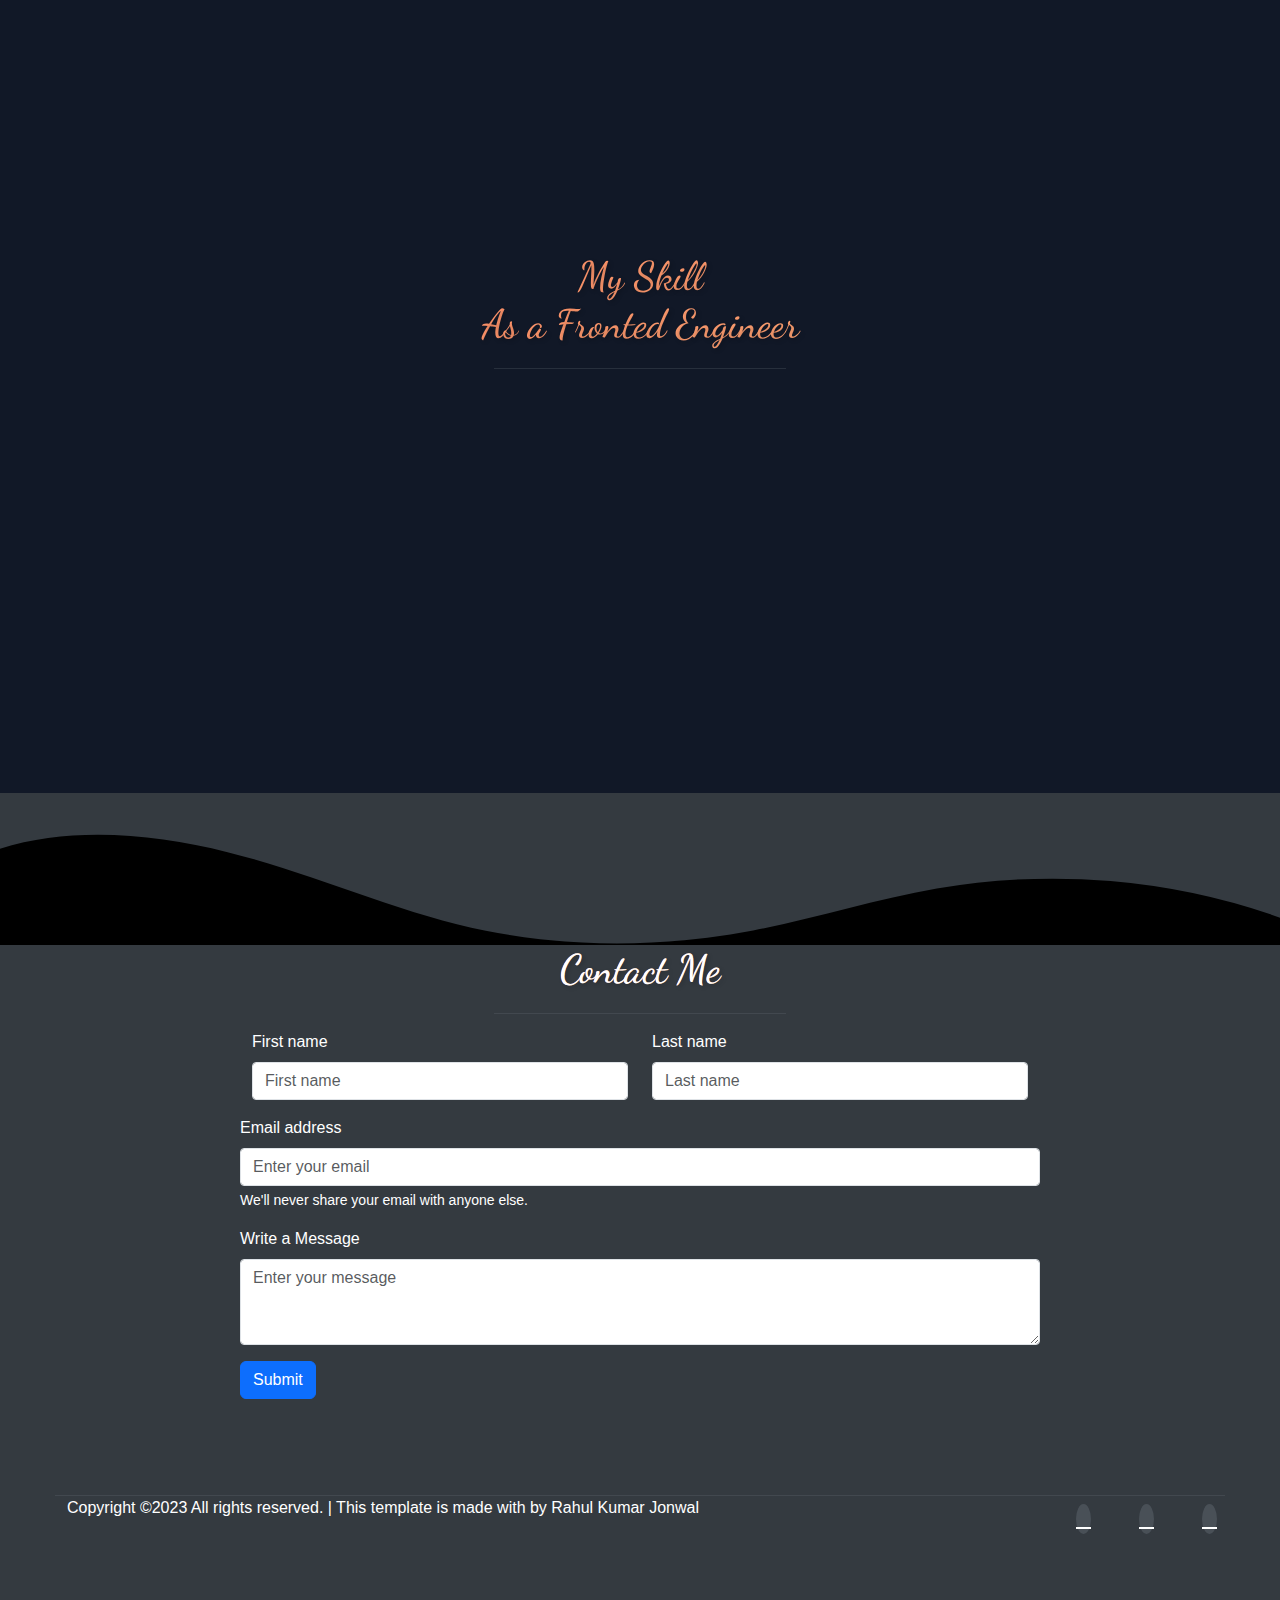
==== commit 1084f8e4: "Update portfolio.html" ====
--- a/templates/portfolio.html
+++ b/templates/portfolio.html
@@ -393,7 +393,7 @@
             <div class="container">
                 <div class="signature">
                     <span class="angle">&lt;</span>
-                    <span id="logo-name">Sachin Choudhary</span>
+                    <span id="logo-name">Rahul Kumar Jonwal</span>
                     <span class="angle">/&gt;</span>
                 </div>
                 <button class="navbar-toggler" type="button" data-toggle="collapse" data-target="#navbarSupportedContent"
@@ -413,7 +413,7 @@
                             <a class="nav-link" href="http://127.0.0.1:5000/">My Project</a>
                         </li>
                         <li class="nav-item">
-                            <a class="nav-link" href="/static/images/Resume-Sachin-Choudhary.pdf">Resume</a>
+                            <a class="nav-link" href="resume pdf">Resume</a>
                         </li>
                         <li class="nav-item">
                             <a class="nav-link btn btn-primary" href="#contact-me">Contact Me</a>
@@ -429,7 +429,7 @@
             <div class="col-lg-6 col-md-12 slide-in-left">
                 <h1 class="heading1">Hello,It's Me , </h1>
                 <div class="heading">
-                    <h1>Sachin Choudhary</h1>
+                    <h1>Rahul Kumar Jonwal</h1>
                 </div>
                 <p class="paragraph-main">
                     As a passionate web developer, I am driven by the desire to create end-to-end solutions that not only
@@ -437,13 +437,13 @@
                     to cutting-edge projects.
                 </p>
                 <div class="social my-3">
-                    <a href="mailto:sachinlunayach333@gmail.com" target="_blank"><i class="fa fa-envelope"></i></a>
-
-                    <a href="https://github.com/sachinlunayach" target="_blank"><i
+                    <a href="mailto:rahuljonwal1804@gmail.com" target="_blank"><i class="fa fa-envelope"></i></a>
+
+                    <a href="https://github.com/Rahuljonwal18" target="_blank"><i
                             class="fa fa-github-square"></i></a>
-                    <a href="https://www.linkedin.com/in/sachinchoudhary1" target="_blank"><i
+                    <a href="https://www.linkedin.com/in/rahul-jonwal" target="_blank"><i
                             class="fa fa-linkedin-square"></i></a>
-                    <a href="https://www.instagram.com/sachin_choudhary935" target="_blank"><i
+                    <a href="https://www.instagram.com/rahul_jonwal18" target="_blank"><i
                             class="fa fa-instagram"></i></a>
                 </div>
             </div>
@@ -451,7 +451,7 @@
                 <div class="image-container">
                     <div class="circular-frame">
                         <div class="animated-border"></div>
-                        <img alt="Sachin Choudhary" class="image-main" src="/static/images/sachin1-removebg-preview.png">
+                        <img alt="Rahul jonwal" class="image-main" src="/static/images/IMG-20220116-WA0003.jpg">
                     </div>
                 </div>
                 
@@ -677,37 +677,7 @@
     </section>
     <footer class="main-footer-section">
         <div class="contact-details">
-            <!-- <div class="container px-5">
-                <div class="row g-0">
-                    <div class="col-lg-4 ">
-                        <div class="contact-div p-5 d-flex flex-column justify-content-center align-items-center">
-                            <div class="icon-div d-flex justify-content-center align-items-center rounded-circle mb-3">
-                                <img src="/static/images/icons8-phone.gif" alt="GIF Image" class="img-fluid">
-                            </div>
-                            <p class="text-white">(+91) 9672042674</p>
-                        </div>
-                    </div>
-
-                    <div class="col-lg-4 ">
-                        <div class="contact-div p-5 d-flex flex-column justify-content-center align-items-center">
-                            <div class="icon-div d-flex justify-content-center align-items-center rounded-circle mb-3">
-                                <img src="/static/images/icons8-whatsapp.gif" alt="GIF Image" class="img-fluid">
-                            </div>
-                            <p class="text-white">(+91) 9351097599</p>
-                        </div>
-                    </div>
-
-                    <div class="col-lg-4 ">
-                        <div class="contact-div p-5 d-flex flex-column justify-content-center align-items-center">
-                            <div class="icon-div d-flex justify-content-center align-items-center rounded-circle mb-3">
-                                <img src="/static/images/icons8-telegram-app.gif" alt="GIF Image" class="img-fluid">
-                            </div>
-                            <p class="text-white">(+91) 9351097599</p>
-                        </div>
-                    </div>
-                </div>
-            </div> -->
-
+         
 
             <div class="container">
                 <hr class="container mx-auto">
@@ -715,23 +685,23 @@
                 <div class="row">
                     <div class="col-lg-8 col-12 ">
                         Copyright ©2023 All rights reserved. | This template is made with by <span
-                            class="bg-theme">Sachin Choudhary</span>
+                            class="bg-theme">Rahul Kumar Jonwal</span>
                     </div>
                     <div class="col-md-4 col-12  ">
                         <div class="d-flex justify-content-center justify-content-lg-end gap-5 mt-lg-0 mt-3">
-                            <a href="https://www.instagram.com/sachin_choudhary935" target="_blank">
+                            <a href="https://www.instagram.com/Rahul_jonwal18" target="_blank">
                                 <div
                                     class="icon-span d-flex justify-content-center align-items-center rounded-circle mb-3">
                                     <i class="fa-brands fa-instagram"></i>
                                 </div>
                             </a>
-                            <a href="https:/www.linkedin.com/in/sachinchoudhary1" target="_blank">
+                            <a href="https:/www.linkedin.com/in/rahul-jonwal" target="_blank">
                                 <div
                                     class="icon-span d-flex justify-content-center align-items-center rounded-circle mb-3">
                                     <i class="fa-brands fa-linkedin-square"></i>
                                 </div>
                             </a>
-                            <a href="https://github.com/sachinlunayach" target="_blank">
+                            <a href="https://github.com/rahuljonwal18" target="_blank">
                                 <div
                                     class="icon-span d-flex justify-content-center align-items-center rounded-circle mb-3">
                                     <i class="fa-brands fa-github"></i>
@@ -889,4 +859,4 @@
 
 </script>
 
-</html>+</html>
